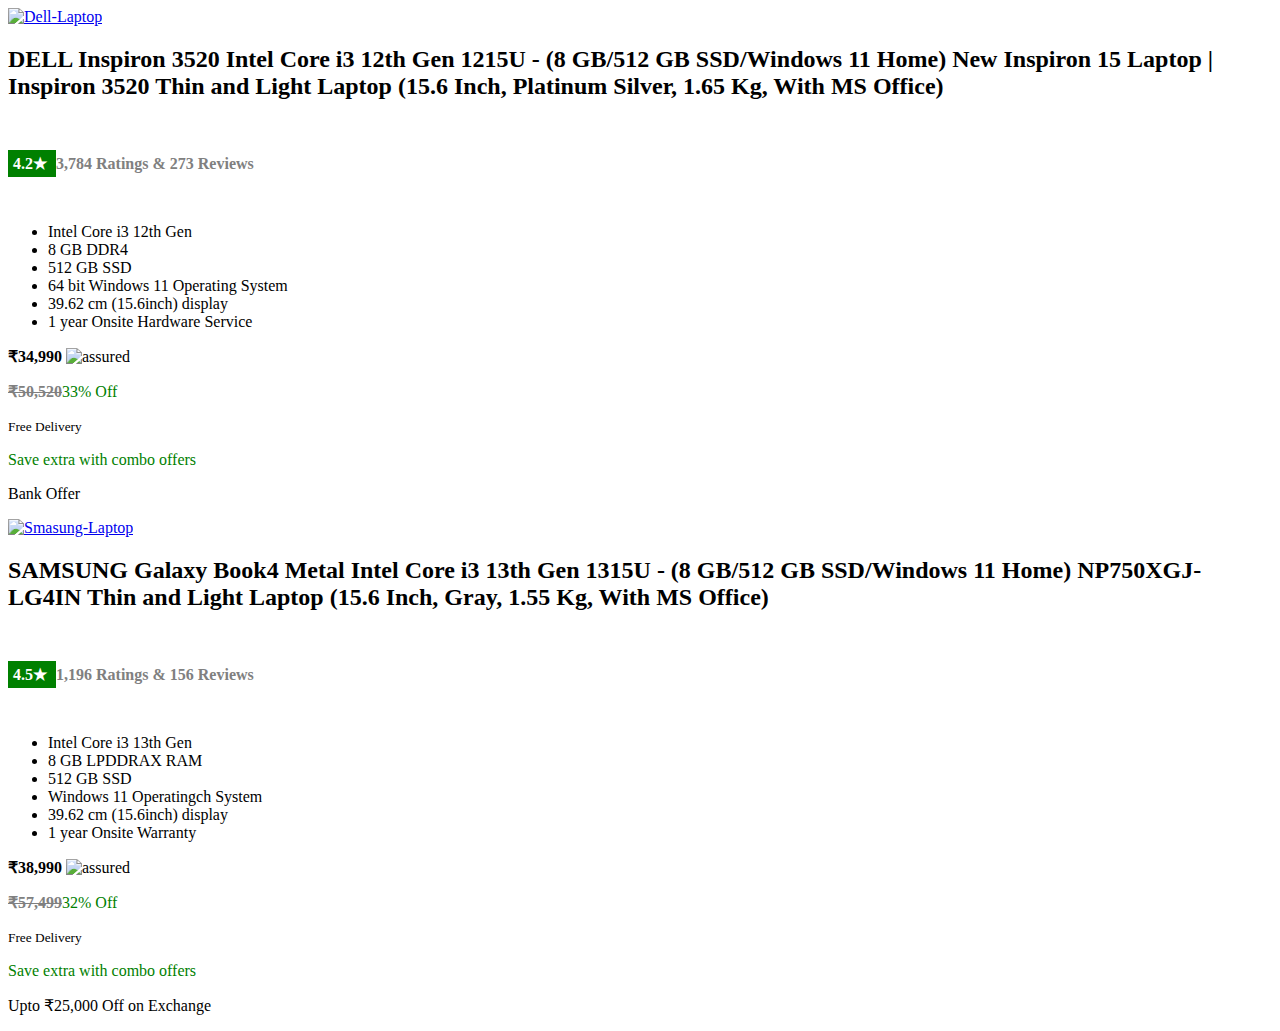
==== index.html @ 81d63ebe "Add files via upload" ====
<!DOCTYPE html>
<html lang="en">
<head>
    <meta charset="UTF-8">
    <meta name="viewport" content="width=device-width, initial-scale=1.0">
    <title>Flipkart-product</title>
    <link rel="stylesheet" href="CSS\style.css">
</head>
<body>
    <div class="container">
        <div class="con-1">
            <div class="product-img">
                <a href="dell-laptop.html"><img src="img\dell-laptop.png" alt="Dell-Laptop"></a>
            </div>
            <div class="product-desc">
                <h2>DELL Inspiron 3520 Intel Core i3 12th Gen 1215U - (8 GB/512 GB SSD/Windows 11 Home) New Inspiron 15 Laptop | Inspiron 3520 Thin and Light Laptop  (15.6 Inch, Platinum Silver, 1.65 Kg, With MS Office)</h2><br>
                <span><p style="color: gray; font-weight: bold;"><b style="background-color: green; color: white; padding: 5px;">4.2★ </b>   3,784 Ratings & 273 Reviews</p></span><br>
                <ul>
                    <li>Intel Core i3 12th Gen </li>
                    <li>8 GB DDR4 </li>
                    <li>512 GB SSD</li>
                    <li>64 bit Windows 11 Operating System</li>
                    <li>39.62 cm (15.6inch) display</li>
                    <li>1 year Onsite Hardware Service</li>
                </ul>
            </div>
            <div class="product-price">
                <div class="price-logo">
                    <b>₹34,990</b>
                    <img src="img\assured.png" alt="assured"></a>
                </div>
               <span><p style="color: green;"><b><s style="color: gray;">₹50,520</s></b >33% Off</p></span>
               <small>Free Delivery</small>
               <p style="color: green;">Save extra with combo offers</p>
               <p>Bank Offer</p>
            </div>
        </div>
        <div class="con-2">
            <div class="product-img">
                <a href="sam-laptop.html"><img src="img\sam-laptop.png" alt="Smasung-Laptop"></a>
            </div>
            <div class="product-desc">
                <h2>SAMSUNG Galaxy Book4 Metal Intel Core i3 13th Gen 1315U - (8 GB/512 GB SSD/Windows 11 Home) NP750XGJ-LG4IN Thin and Light Laptop  (15.6 Inch, Gray, 1.55 Kg, With MS Office)</h2><br>
                <span><p style="color: gray; font-weight: bold;"><b style="background-color: green; color: white; padding: 5px;">4.5★ </b>  1,196 Ratings & 156 Reviews</p></span><br>
                <ul>
                    <li>Intel Core i3 13th Gen </li>
                    <li>8 GB LPDDRAX RAM </li>
                    <li>512 GB SSD</li>
                    <li>Windows 11 Operatingch System</li>
                    <li>39.62 cm (15.6inch) display</li>
                    <li>1 year Onsite Warranty</li>
                </ul>
            </div>
            <div class="product-price">
                <div class="price-logo">
                    <b>₹38,990</b>
                    <img src="img\assured.png" alt="assured">
                </div>
               <span><p style="color: green;"><b><s style="color: gray;">₹57,499</s></b>32% Off</p></span>
               <small>Free Delivery</small>
               <p style="color: green;">Save extra with combo offers</p>
               <p>Upto ₹25,000 Off on Exchange</p>
            </div>
        </div>
    </div>
</body>
</html>
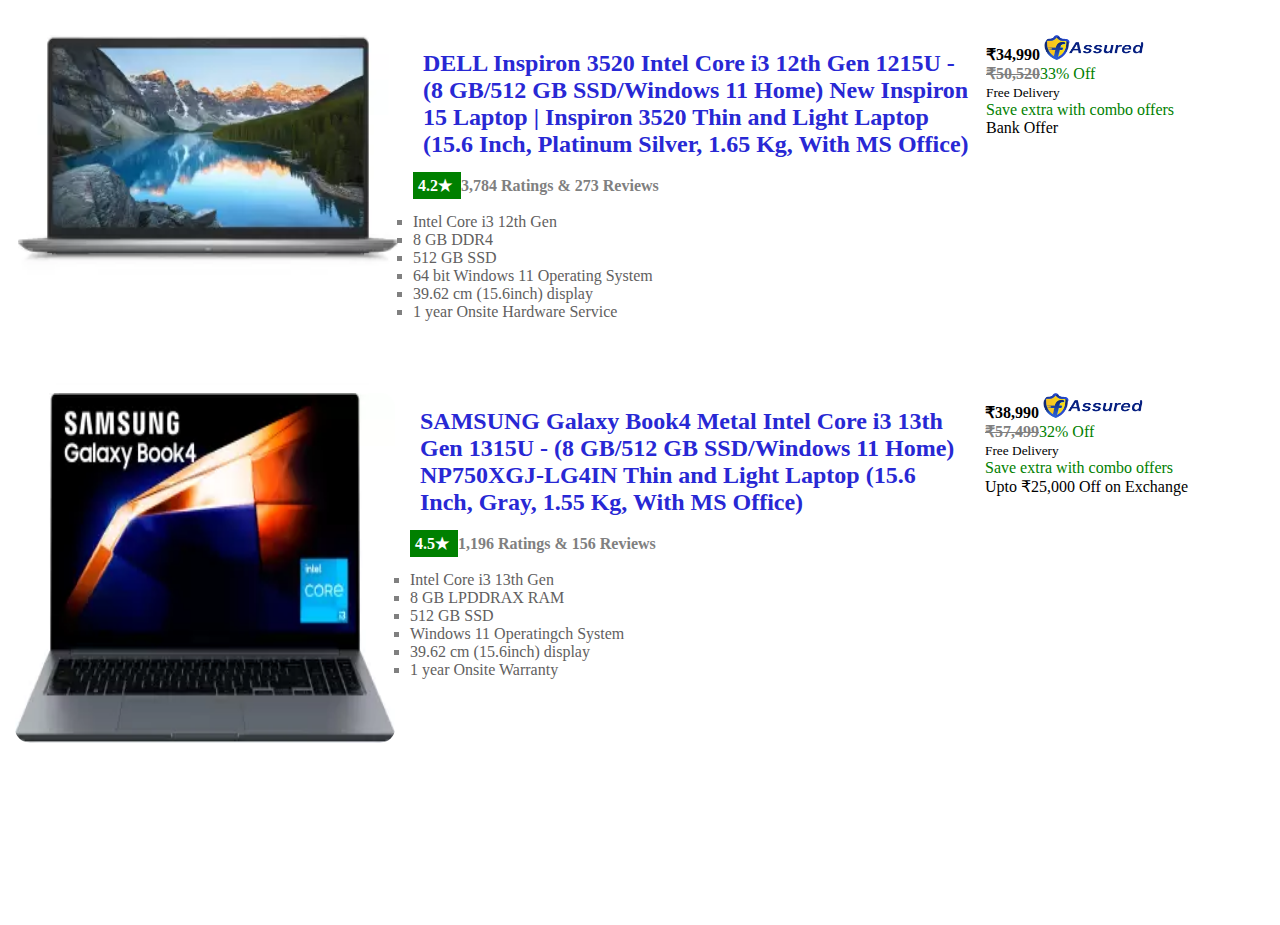
==== commit 2e3b20c7: "Update index.html" ====
--- a/index.html
+++ b/index.html
@@ -4,13 +4,13 @@
     <meta charset="UTF-8">
     <meta name="viewport" content="width=device-width, initial-scale=1.0">
     <title>Flipkart-product</title>
-    <link rel="stylesheet" href="CSS\style.css">
+    <link rel="stylesheet" href="style.css">
 </head>
 <body>
     <div class="container">
         <div class="con-1">
             <div class="product-img">
-                <a href="dell-laptop.html"><img src="img\dell-laptop.png" alt="Dell-Laptop"></a>
+                <a href="dell-laptop.html"><img src="dell-laptop.png" alt="Dell-Laptop"></a>
             </div>
             <div class="product-desc">
                 <h2>DELL Inspiron 3520 Intel Core i3 12th Gen 1215U - (8 GB/512 GB SSD/Windows 11 Home) New Inspiron 15 Laptop | Inspiron 3520 Thin and Light Laptop  (15.6 Inch, Platinum Silver, 1.65 Kg, With MS Office)</h2><br>
@@ -27,7 +27,7 @@
             <div class="product-price">
                 <div class="price-logo">
                     <b>₹34,990</b>
-                    <img src="img\assured.png" alt="assured"></a>
+                    <img src="assured.png" alt="assured"></a>
                 </div>
                <span><p style="color: green;"><b><s style="color: gray;">₹50,520</s></b >33% Off</p></span>
                <small>Free Delivery</small>
@@ -37,7 +37,7 @@
         </div>
         <div class="con-2">
             <div class="product-img">
-                <a href="sam-laptop.html"><img src="img\sam-laptop.png" alt="Smasung-Laptop"></a>
+                <a href="sam-laptop.html"><img src="sam-laptop.png" alt="Smasung-Laptop"></a>
             </div>
             <div class="product-desc">
                 <h2>SAMSUNG Galaxy Book4 Metal Intel Core i3 13th Gen 1315U - (8 GB/512 GB SSD/Windows 11 Home) NP750XGJ-LG4IN Thin and Light Laptop  (15.6 Inch, Gray, 1.55 Kg, With MS Office)</h2><br>
@@ -54,7 +54,7 @@
             <div class="product-price">
                 <div class="price-logo">
                     <b>₹38,990</b>
-                    <img src="img\assured.png" alt="assured">
+                    <img src="assured.png" alt="assured">
                 </div>
                <span><p style="color: green;"><b><s style="color: gray;">₹57,499</s></b>32% Off</p></span>
                <small>Free Delivery</small>
@@ -64,4 +64,4 @@
         </div>
     </div>
 </body>
-</html>+</html>
--- a/style.css
+++ b/style.css
@@ -0,0 +1,73 @@
+*{
+    margin:0;
+    padding:0;
+}
+html,body{
+    height:100%;
+    width:100%;
+    font-family :Cambria, Cochin, Georgia, Times, 'Times New Roman', serif
+}
+
+/* main container */
+.container{
+    margin:5px;
+    margin-top: 25px;
+    padding:10px;
+}
+.con-1{
+    display: flex;
+    padding-left: 3px;
+    justify-content:space-between;
+}
+.product-desc{
+    height: 280px;
+    width: 600px;
+    padding: 15px;
+}
+
+img{
+    height: 350px;
+    width: 380px;
+    border-radius: 15px;
+}
+
+h2{
+    color: rgb(40, 40, 212);
+    font-size: 24px;
+    font-weight: bold;
+    margin-left: 10px;
+}
+
+ul{
+    list-style-type: square;
+
+}
+
+ul li ::marker{
+    color: gray;
+    font-size: 1.5rem;
+}
+
+.product-price {
+    height: 200px;
+    width: 300px;
+}
+
+.price-logo img{
+    height: 25px;
+    width: 100px;
+    margin-right: 10px;
+}
+.con-2{
+    display: flex;
+    margin: 4px 0px;
+    justify-content:space-between;
+}
+
+li::marker {
+    color: grey;
+  }
+
+li {
+    color: rgb(97, 96, 96);
+}